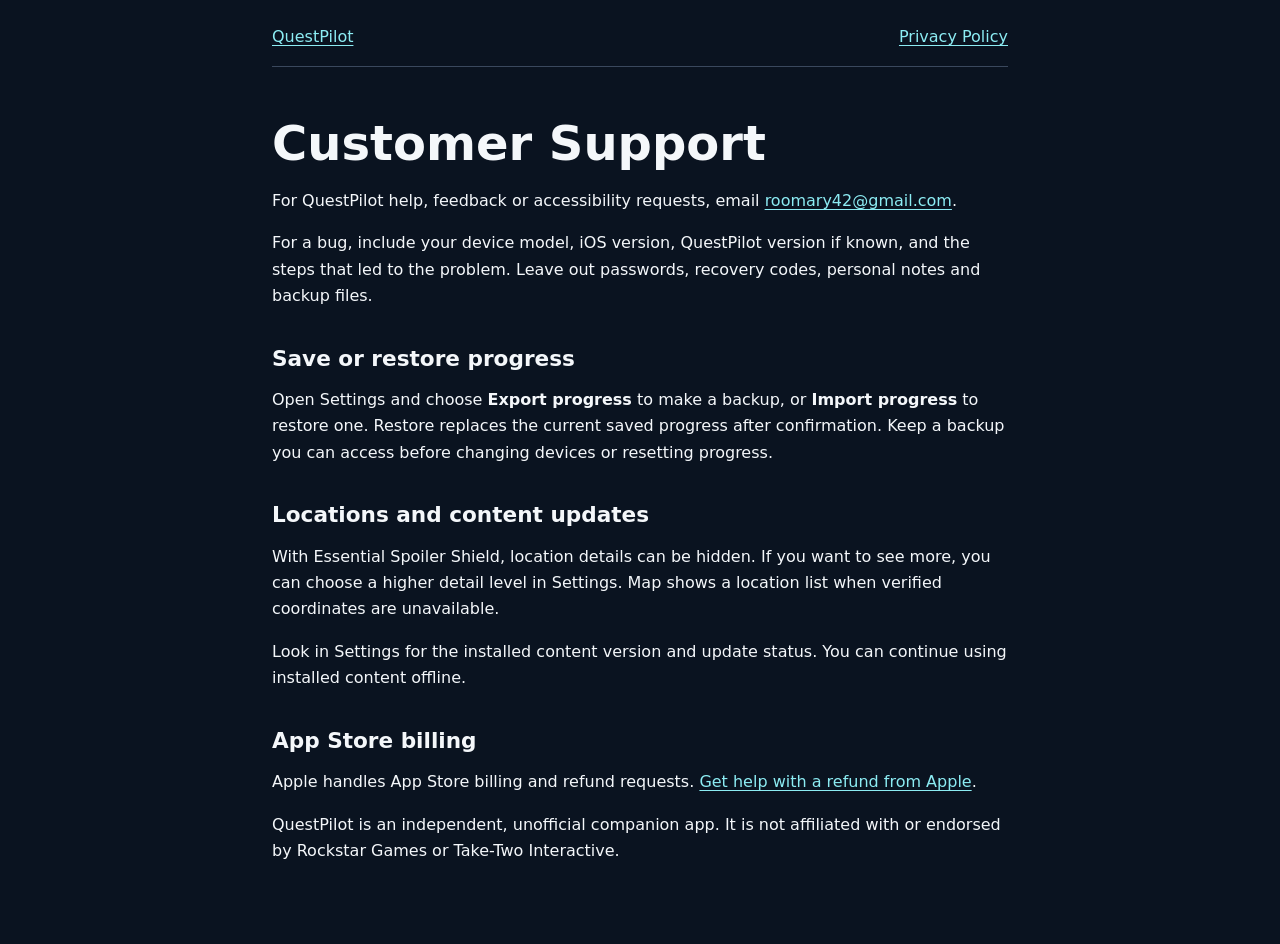
==== support/index.html @ a7103435 "Publish QuestPilot privacy and support pages" ====
<!doctype html>
<html lang="en">
  <head>
    <meta charset="utf-8">
    <meta name="viewport" content="width=device-width, initial-scale=1">
    <meta name="description" content="Contact QuestPilot support and get help with local progress, backups and content updates.">
    <title>Customer Support | QuestPilot</title>
    <link rel="stylesheet" href="../site.css">
  </head>
  <body>
    <header>
      <nav aria-label="QuestPilot help">
        <a href="../">QuestPilot</a>
        <a href="../privacy/">Privacy Policy</a>
      </nav>
    </header>
    <main>
      <h1>Customer Support</h1>
      <p>For QuestPilot help, feedback or accessibility requests, email <a href="mailto:roomary42@gmail.com">roomary42@gmail.com</a>.</p>
      <p>For a bug, include your device model, iOS version, QuestPilot version if known, and the steps that led to the problem. Leave out passwords, recovery codes, personal notes and backup files.</p>

      <h2>Save or restore progress</h2>
      <p>Open Settings and choose <strong>Export progress</strong> to make a backup, or <strong>Import progress</strong> to restore one. Restore replaces the current saved progress after confirmation. Keep a backup you can access before changing devices or resetting progress.</p>

      <h2>Locations and content updates</h2>
      <p>With Essential Spoiler Shield, location details can be hidden. If you want to see more, you can choose a higher detail level in Settings. Map shows a location list when verified coordinates are unavailable.</p>
      <p>Look in Settings for the installed content version and update status. You can continue using installed content offline.</p>

      <h2>App Store billing</h2>
      <p>Apple handles App Store billing and refund requests. <a href="https://support.apple.com/en-us/118223">Get help with a refund from Apple</a>.</p>
      <p>QuestPilot is an independent, unofficial companion app. It is not affiliated with or endorsed by Rockstar Games or Take-Two Interactive.</p>
    </main>
  </body>
</html>
---- site.css ----
:root {
  color-scheme: dark;
  font-family: 'Atkinson Hyperlegible Next', system-ui, sans-serif;
  color: #f4f7fa;
  background: #0a1320;
  line-height: 1.65;
  overflow-wrap: anywhere;
}

body {
  max-width: 46rem;
  margin: 0 auto;
  padding: 1.5rem clamp(1rem, 4vw, 2.5rem) 4rem;
}

header {
  border-bottom: 1px solid #3a485d;
}

nav {
  display: flex;
  flex-wrap: wrap;
  justify-content: space-between;
  gap: 0.5rem 1.25rem;
  padding-bottom: 1rem;
}

main {
  margin-top: clamp(1.75rem, 6vw, 3rem);
}

h1,
h2 {
  line-height: 1.18;
}

h1 {
  margin: 0 0 1rem;
  font-size: clamp(2rem, 8vw, 3rem);
}

h2 {
  margin: 2.25rem 0 0.5rem;
  font-size: 1.35rem;
}

.updated {
  color: #bcc9d7;
}

a {
  color: #8cecf3;
  text-underline-offset: 0.18em;
}

a:focus-visible {
  outline: 2px solid #ff99c7;
  outline-offset: 3px;
}
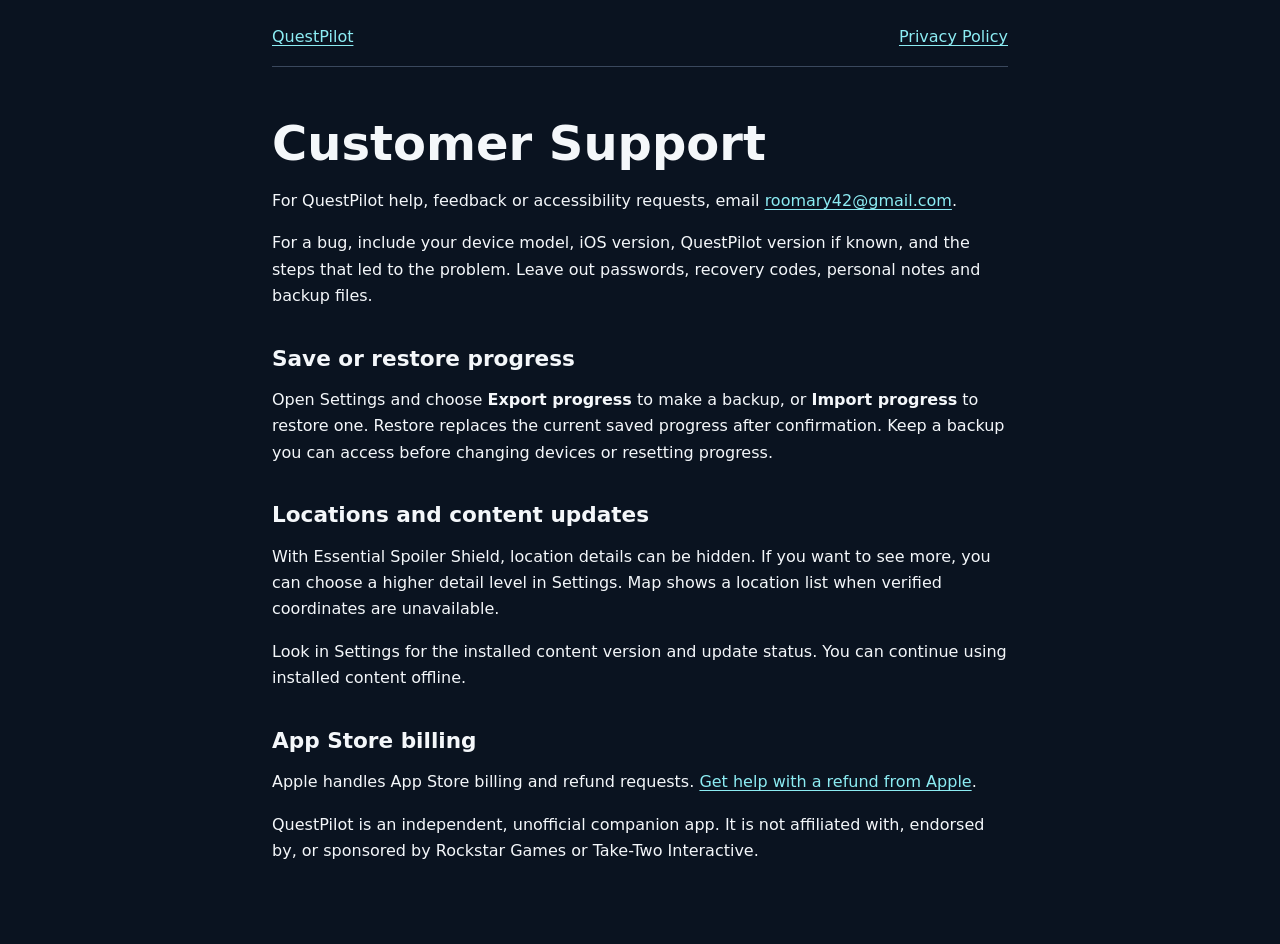
==== commit 0d89fc2f: "Align QuestPilot support disclaimer with store wording" ====
--- a/support/index.html
+++ b/support/index.html
@@ -28,7 +28,7 @@
 
       <h2>App Store billing</h2>
       <p>Apple handles App Store billing and refund requests. <a href="https://support.apple.com/en-us/118223">Get help with a refund from Apple</a>.</p>
-      <p>QuestPilot is an independent, unofficial companion app. It is not affiliated with or endorsed by Rockstar Games or Take-Two Interactive.</p>
+      <p>QuestPilot is an independent, unofficial companion app. It is not affiliated with, endorsed by, or sponsored by Rockstar Games or Take-Two Interactive.</p>
     </main>
   </body>
 </html>
